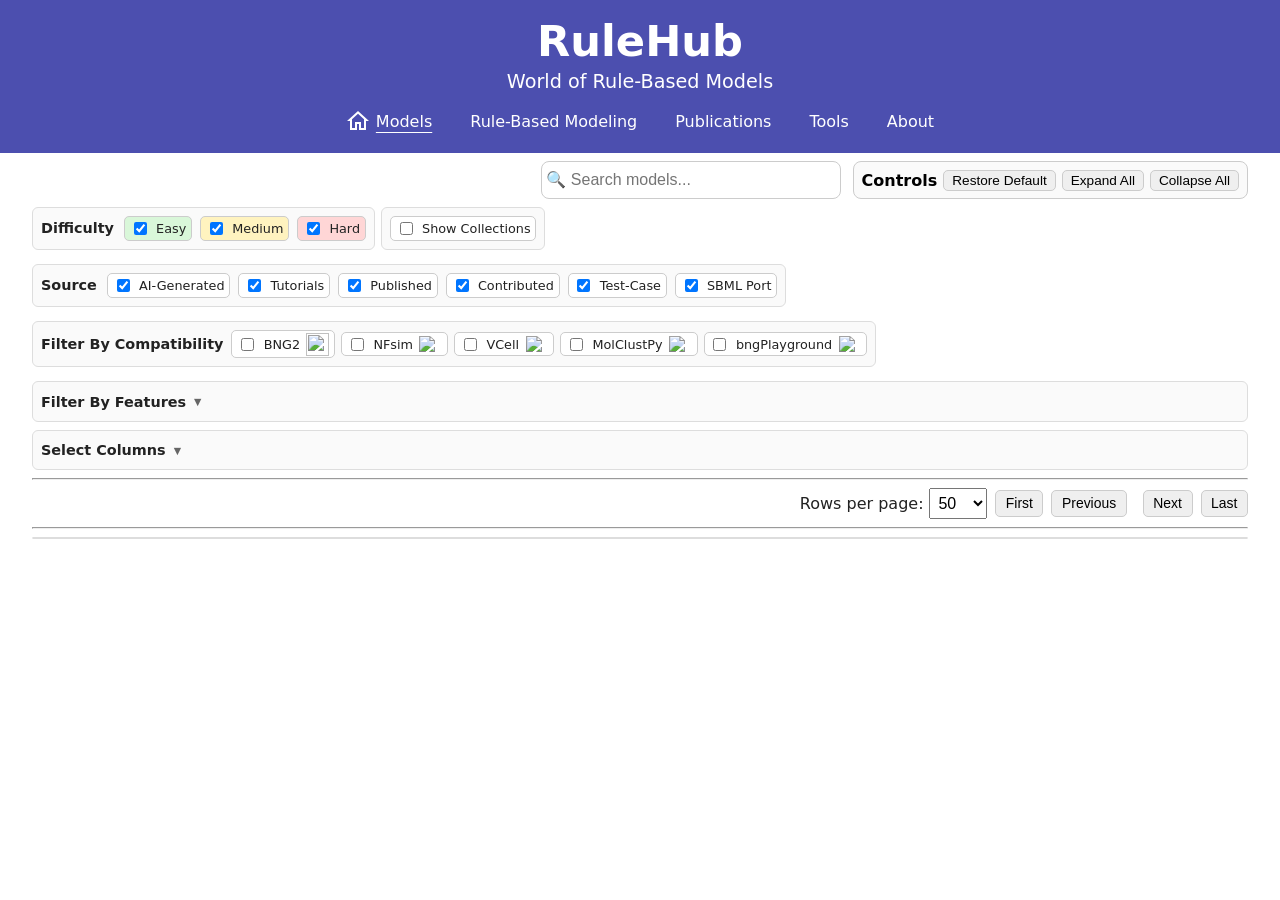
==== index.html @ 50737d17 "Discovered reasoning behind counting discrepancies and made index2 to index.html" ====
<!doctype html>
<html lang="en">
<head>
  <meta charset="utf-8" />
  <meta name="viewport" content="width=device-width, initial-scale=1" />
  <title>RuleHub Models Metadata</title>

  <link rel="stylesheet" href="index.css" />
  <script src="https://cdn.jsdelivr.net/npm/js-yaml@4/dist/js-yaml.min.js"></script>
  <script src="index.js" defer></script>
</head>

<body>
<header class="site-header">

  <h1>RuleHub</h1>

  <h2>World of Rule-Based Models</h2>

  <nav class="main-nav">
    <a href="index.html" class="active"><svg xmlns="http://www.w3.org/2000/svg" x="0px" y="0px" width="24" height="24" viewBox="0 0 24 24">
<path d="M 12 2.0996094 L 1 12 L 4 12 L 4 21 L 11 21 L 11 15 L 13 15 L 13 21 L 20 21 L 20 12 L 23 12 L 12 2.0996094 z M 12 4.7910156 L 18 10.191406 L 18 11 L 18 19 L 15 19 L 15 13 L 9 13 L 9 19 L 6 19 L 6 10.191406 L 12 4.7910156 z"></path>
</svg>Models</a>
    <a href="description.html">Rule-Based Modeling</a>
    <a href="publications.html">Publications</a>
    <a href="tools.html">Tools</a>
    <a href="about.html">About</a>
  </nav>

</header>

  <section class="hero">

  <div class="hero-left">
    
    <h3 id="modelCount" class="stat total-stat" style="
        margin-bottom: 3px;
        margin-top: 8px;
        padding-bottom: 3px;
        padding-top: 3px;
        padding-right: 8px;
        padding-left: 8px;
        font-weight: 600;
    "></h3>
  
<div id="modelSummary" class="model-stats"></div>

  </div>

 <div class="hero-right">

<div class="search-controls">

  <input
    id="search"
    type="search"
    placeholder="🔍 Search models..."
    aria-label="Search models"
  />

<div class="controls-box">
    <span class="controls-title">Controls</span>

    <button id="restoreDefaults" class="small-button">
        Restore Default
    </button>

    <button id="expand-all" class="small-button">
        Expand All
    </button>

    <button id="collapse-all" class="small-button">
        Collapse All
    </button>
</div>

</div>

  </div>

</section>

<div id="status">Loading...</div>

  <div class="filter-layout">
    <div class="filter-panel difficulty-filter always-open">
      <h2>Difficulty</h2>
      <div class="filter-group">
        <label class="difficulty-beginner">
          <input type="checkbox" class="difficulty-checkbox" value="beginner" checked>
          Easy
        </label>
        <label class="difficulty-intermediate">
          <input type="checkbox" class="difficulty-checkbox" value="intermediate" checked>
          Medium
        </label>
        <label class="difficulty-advanced">
          <input type="checkbox" class="difficulty-checkbox" value="advanced" checked>
          Hard
        </label>
      </div>
    </div>

    <div class="filter-panel collections-filter always-open">
      <div class="filter-group">
        <label>
          <input type="checkbox" id="showCollections">
          Show Collections
        </label>
      </div>
    </div>

    <div class="filter-panel source-filter always-open">
      <h2>Source</h2>
      <div class="filter-group">
        <label><input type="checkbox" class="type-checkbox" value="ai-generated" checked> AI-Generated</label>
        <label><input type="checkbox" class="type-checkbox" value="tutorial" checked> Tutorials</label>
        <label><input type="checkbox" class="type-checkbox" value="published" checked> Published</label>
        <label><input type="checkbox" class="type-checkbox" value="contributed" checked> Contributed</label>
        <label><input type="checkbox" class="type-checkbox" value="test-case" checked> Test-Case</label>
        <label><input type="checkbox" class="type-checkbox" value="ported-from-sbml" checked> SBML Port</label>
      </div>
    </div>

    <div class="filter-panel compatibility-panel always-open">
      <h2>Filter By Compatibility</h2>
      <div class="filter-group">
        <label><input type="checkbox" class="feature-checkbox" value="compatibility.bng2_compatible"> BNG2 <img class="compat-icon" src="icons/BNG2.svg" width="23"></label>
        <label><input type="checkbox" class="feature-checkbox" value="compatibility.nfsim_compatible"> NFsim <img src="icons/NFsim.svg" width="23"></label>
        <label><input type="checkbox" class="feature-checkbox" value="compatibility.vcell_compatible"> VCell <img src="icons/vcell.svg" width="23"></label>
        <label><input type="checkbox" class="feature-checkbox" value="compatibility.molclustpy_compatible"> MolClustPy <img src="icons/Molclustpy.svg" width="23"></label>
        <label><input type="checkbox" class="feature-checkbox" value="playground.visible"> bngPlayground <img src="icons/BNGPlayground.svg" width="23"></label>
      </div>
    </div>

    <details class="filter-panel features-panel" closed>
      <summary><h2>Filter By Features</h2></summary>
      <div class="compact-filter-options">
        <label><input type="checkbox" class="feature-checkbox" value="compatibility.mpd_compatible"> MPD <img src="icons/mpd.png" width="23"></label>
        <label><input type="checkbox" class="feature-checkbox" value="compatibility.uses_cbngl_compartments"> CBNGL Compartments <img src="icons/cBNGL.svg" width="23"></label>
        <label><input type="checkbox" class="feature-checkbox" value="compatibility.uses_vcell_compartments"> VCell Compartments <img src="icons/vcell-compartments.svg" width="23"></label>
        <label><input type="checkbox" class="feature-checkbox" value="compatibility.uses_energy"> Energy <img src="icons/einstein-equation.svg" width="23"></label>
        <label><input type="checkbox" class="feature-checkbox" value="compatibility.uses_functions"> Functions <img src="icons/functions.svg" width="23"></label>
        <label><input type="checkbox" class="feature-checkbox" value="compatibility.uses_moveconnected"> MoveConnected</label>
        <label><input type="checkbox" class="feature-checkbox" value="compatibility.uses_trash_molecules"> Trash Molecules <img src="icons/trash1.svg" width="23"></label>
        <label><input type="checkbox" class="feature-checkbox" value="compatibility.uses_anchors"> Anchors <img src="icons/anchor.svg" width="23"></label>
        <label><input type="checkbox" class="feature-checkbox" value="compatibility.uses_multiple_identical_sites"> Multiple Identical Sites <img src="icons/multiple_sites.svg" width="23"></label>
        <label><input type="checkbox" class="feature-checkbox" value="compatibility.uses_deletes_molecules"> Deletes Molecules</label>
        <label><input type="checkbox" class="feature-checkbox" value="compatibility.uses_exclude_include_reactants"> Exclude/Include Reactants <img src="icons/include_exclude_reactants.svg" width="23"></label>
        <label><input type="checkbox" class="feature-checkbox" value="compatibility.uses_generate_network"> Generate Network</label>
        <label><input type="checkbox" class="feature-checkbox" value="features.uses_totalrate"> Total Rate</label>
      </div>
    </details>
  </div>

  <details class="filter-panel" closed>
  <summary><h2>Select Columns</h2></summary>

  <div class="column-header">

    <div class="column-actions">
      <button id="showDefault" class="small-button">Default columns</button>
      <button id="showAll" class="small-button">Show all</button>
    </div>
  </div>

    <!--
      The following column checkboxes are intentionally commented out / hidden:
      file,
      path,
      id,
      bngl_code,
      bngl_file,
      bngl_path,
      yaml_file,
      yaml_path,
      github,
      bngl_item,
      yaml_github,
      source.source_path,
      source.origin,
      playground.visible,
      playground.featured,
      playground.gallery_category,
      playground.gallery_categories,
      contributors,
      parse_error,
      collection.count,
      collection.parent_model,
      collection.type,
      collection.variant_key,
      source.original_format,
      source.original_repository,
      raw
-->
  
    <div id="columnCheckboxes" class="checkbox-grid"></div>
  </details>
  <hr>
</hr>
<div class="pagination">
    <div id="pageSummary"></div>

    <div class="pagination-controls">
        <label>
            Rows per page:
        <select id="pageSize">
                <option value="50" selected>50</option>
                <option value="100">100</option>
                <option value="all">All</option>
            </select>
        </label>

      <button id="firstPage">First</button>
      <button id="prevPage">Previous</button>
      <span id="pageNumber"></span>
      <button id="nextPage">Next</button>
      <button id="lastPage">Last</button>
    </div>
</div>
<hr>
</hr>

  <div class="table-wrap">
    <table id="metadataTable"></table>
  </div>
</body>
</html>
---- index.css ----
/* ---------- Header ---------- */

.site-header {
    background-color: #4c4faf;
    color: white;
    text-align: center;
    padding: 16px 20px;
    margin: 0 -2rem -2rem -2rem;
}

.site-header h1 {
    margin: 0;
    font-size: 2.7rem;
    color: white;
}

.site-header h2 {
    margin: 4px 0 12px;
    font-size: 1.2rem;
    font-weight: normal;
    color: white;
}
.main-nav {
  display: flex;
  justify-content: center;
  gap: 22px;
  flex-wrap: wrap;
}

.main-nav a {
  display: flex;
  align-items: center; 
  gap: 6px; 
  text-decoration: none; 
  color: #ffffff;
  padding: 4px 8px; 
}

.main-nav a svg {
  fill: currentColor;
}

.main-nav a:hover {
  text-decoration: underline;
}

.main-nav a.active {
  text-decoration: underline; 
  text-underline-offset: 5px;
}
/* ---------- Hero Section ---------- */

.hero {
    display: flex;
    align-items: center;
    justify-content: space-between;
    gap: 1.5rem;
}

.hero-left {
    display:flex;
    flex-direction:row;
    align-items:center;
    padding-top: 30px;
    gap:12px;
    flex-wrap:wrap;
}

.page-title {
    margin: 0;
    font-size: 2rem;
    color: #222;
}

.model-stats {
    display: flex;
    gap: .75rem;
    flex-wrap: wrap;
    margin-top: .5rem;
}

.stat {
    padding: 0.45rem 0.45rem;
    border-radius: 999px;
    font-weight: 600;
    font-size: 0.95rem;
}

.total-stat {
    display: inline-block;
    align-self: flex-start;
    width: fit-content;

    margin: 0 0 0.8rem 0;   /* remove default h3 margins */

    padding: 0;
    border-radius: 0;

    background: none;
    color: #222;

    font-size: 1.2rem;
    font-weight: 700;
}
.published {
    background: none;
    color: #222;
}

.examples {
    background: none;
    color: #222;
}

.tutorials {
    background: none;
    color: #222;
}

.hero-right {
    flex: 1;
    display: flex;
    justify-content: flex-end;
}

.hero-buttons {
    display: flex;
    gap: 0.5rem;
}

.hero-right input {
    width: 300px;
    padding: .45rem .7rem;
    margin: 40px 0 0 0;
    font-size: .9rem;
    height: 38px;
    box-sizing: border-box;

    border: 1px solid #ccc;
    border-radius: 8px;
    outline: none;
    transition: .2s;
}

.hero-right input:focus {
    border-color: #4c4faf;
    box-shadow: 0 0 6px rgba(76,79,175,.25);
}

body {
  font-family: system-ui, -apple-system, BlinkMacSystemFont, "Segoe UI", sans-serif;
  margin-top: 0;
  margin-bottom: 0;
  margin-left: 2rem;
  margin-right: 2rem;
  color: #222;
}

h1 {
  margin-bottom: 0.25rem;
}

.muted {
  color: #666;
  margin-top: 0;
}

.controls {
  display: flex;
  gap: 1rem;
  flex-wrap: wrap;
  align-items: center;
  margin: 1.5rem 0;
}

input[type="search"],
select {
  padding: 0.3rem;
  font-size: 1rem;
}

input[type="search"] {
  min-width: 300px;
}

.search-controls {
    display: flex;
    align-items: center;   
    gap: 12px;
}

.controls-box {
    display: flex;
    align-items: center;

    height: 38px;          
    box-sizing: border-box;
    margin: 40px 0 0 0;

    padding: 0 8px;
    gap: 6px;

    border: 1px solid #ccc;
    border-radius: 8px;
    background: #fafafa;
}

.controls-title {
    display: flex;
    align-items: center;
    height: 100%;

    font-weight: 600;
    font-size: 1rem;
    color: black;
}

.controls-box .small-button {
    padding: 2px 8px;
    white-space: nowrap;
    font-size: 0.85rem;
}

button {
  padding: 0.3rem 0.6rem;
  font-size: .87rem;
  cursor: pointer;
  border-radius: 5px;
  border: 1px solid #ccc;
}

#status {
  margin: 1rem 0;
  color: #444;
}

.filter-panel,
.column-panel {
  border: 1px solid #ddd;
  border-radius: 6px;
  padding: .5rem;
  margin: .5rem 0 0;
  background: #fafafa;
}

.filter-panel summary {
  cursor: pointer;
  display: flex;
  align-items: center;
  outline: none;
  user-select: none;
  padding: 0.2rem 0;
}

.filter-panel[open] summary {
  margin-bottom: 1rem;
  display: flex;
}

.filter-panel h2,
.column-panel h2 {
    margin: 0;
    font-size: 0.9rem;
    font-weight: 600;
}

.filter-panel summary h2 {
  display: inline-block;
  margin: 0;
}

.filter-panel summary:hover h2,
.filter-panel summary:hover::after {
  color: #4c4faf;
}

.filter-panel[open] summary {
  margin-bottom: 1rem;
}

.filter-panel summary {
  list-style: none; /* Firefox */
}
.filter-panel summary::-webkit-details-marker {
  display: none; /* Chrome/Safari */
}

.filter-panel summary {
  cursor: pointer;
  display: inline-flex;
  align-items: center;
  gap: 8px;
  outline: none;
  user-select: none;
}

.filter-panel summary::after {
  content: "▼";
  font-size: 0.6rem; /* Make it slightly smaller than the H2 text */
  color: #666; /* Subtle dark gray color */
  transition: transform 0.2s ease; /* Smooth rotation transition */
}

.filter-panel[open] summary::after {
  transform: rotate(180deg);
}

.column-header {
  display: flex;
  gap: 0.75rem;
  flex-wrap: wrap;
  align-items: center;
  margin-bottom: 0.75rem;
}

.filter-groups {
  display: flex;
  gap: .75rem;
  flex-wrap: wrap;
  align-items: flex-start;
}

.filter-group {
  display: flex;
  gap: 0.35rem;
  flex-wrap: wrap;
  align-items: center;
}

.filter-group-title {
  font-weight: 700;
  margin-right: 0.25rem;
}

.filter-group label {
  display: inline-flex;
  gap: 0.4rem;
  align-items: center;
  font-size: .8rem;
  padding: .12rem .3rem;
  border-radius: 5px;
  border: 1px solid #ccc;
  background: #fff;
}

.difficulty-beginner {
  background: #d9f7d9 !important;
}

.difficulty-intermediate {
  background: #fff3bf !important;
}

.difficulty-advanced {
  background: #ffd6d6 !important;
}

.model-name {
  display: inline-block;
  padding: 0.25rem 0.45rem;
  border-radius: 5px;
  font-weight: 600;
}

.model-name-link {
  text-decoration: underline;
  color: #0757a8;
}

.type-badge {
  display: inline-block;
  padding: 0.2rem 0.45rem;
  border-radius: 999px;
  border: 1px solid #ccc;
  background: #fff;
  font-weight: 600;
  white-space: nowrap;
}

.column-actions {
  display: flex;
  gap: 0.35rem;
  flex-wrap: wrap;
  align-items: center;
}

.checkbox-grid {
  display: grid;
  grid-template-columns: repeat(auto-fill, minmax(220px, 1fr));
  gap: 0.2rem 0.6rem;
  max-height: 250px;
  overflow-y: auto;
  padding-right: 0.5rem;
}

.checkbox-grid label {
  display: flex;
  gap: 0.4rem;
  align-items: center;
  font-size: 0.85rem;
  word-break: break-word;
}

.table-wrap {
  overflow-x: auto;
  border: 1px solid #ddd;
  border-radius: 6px;
}

table {
  border-collapse: collapse;
  width: auto;
  font-size: 0.87rem;
}

th,
td {
  border-bottom: 1px solid #eee;
  padding: 0.55rem 0.7rem;
  vertical-align: top;
  text-align: left;
}

th {
  position: sticky;
  top: 0;
  background: #f7f7f7;
  z-index: 1;
  white-space: nowrap;
}

.th-content {
  display: inline-flex;
  align-items: center;
  gap: 0.35rem;
}

.sort-button {
  border: 1px solid #ccc;
  background: #fff;
  padding: 0.15rem 0.35rem;
  font-size: 0.8rem;
  line-height: 1;
  border-radius: 4px;
  cursor: pointer;
}

.sort-button.active {
  font-weight: 700;
  border-color: #555;
  background: #eee;
}

tr:hover td {
  background: #fafafa;
}

code {
  background: #f4f4f4;
  padding: 0.1rem 0.25rem;
  border-radius: 3px;
}

a {
  color: #0757a8;
}

.pagination {
  display: flex;
  gap: 0.75rem;
  flex-wrap: wrap;
  align-items: center;
  justify-content: space-between;
  margin: .7rem 0 .7;
}

.pagination-controls {
  display: flex;
  gap: 0.5rem;
  flex-wrap: wrap;
  align-items: center;
}

.pagination button:disabled {
  opacity: 0.45;
  cursor: not-allowed;
}

#status {
    display: none;
}

.horizontal-filter-block {
    display: flex;
    flex-wrap: wrap;
    gap: 8px;
    align-items: center;

    margin: 0;
    padding:4px 8px;

    border: 1px solid #ddd;
    border-radius: 8px;

    background: #fafafa;
}

.horizontal-filter-block .filter-group {
    display: flex;
    flex-wrap: wrap;
    align-items: center;
    gap: 6px;
}

.horizontal-filter-block .filter-group-title {
    font-weight: 700;
    margin-right: 10px;
}

.horizontal-filter-block label {
    display: flex;
    align-items: center;
    gap: 5px;
    white-space: nowrap;
}

.filter-row {
  display: flex;
  flex-wrap: wrap;
  align-items: flex-start;
  gap: 8px;
}

.compact-filter-options {
  display: flex;
  flex-wrap: wrap;
  align-items: center;
  justify-content: flex-start;
  gap: 0.2rem 0.3rem;
}
.compact-filter-options label {
  display: inline-flex;
  align-items: center;
  gap: 0.25rem;
  flex: 0 0 auto;
  padding: 0.12rem 0.25rem;
  margin: 0;
  border: 1px solid #e0e0e0;
  border-radius: 4px;
  background: #fff;
  font-size: 0.8rem;
  line-height: 1.2;
  white-space: nowrap;
}

.difficulty-filter,
.collections-filter,
.source-filter {
  display: inline-flex;
  align-items: center;
  flex-wrap: wrap;
  width: fit-content;
  max-width: 100%;
}

.difficulty-filter h2,
.collections-filter h2,
.source-filter h2 {
  margin: 0;
  margin-right: 10px;
  font-size: 0.9rem;
}

.difficulty-filter .filter-group,
.collections-filter .filter-group,
.source-filter .filter-group {
  display: flex;
  align-items: center;
  flex-wrap: wrap;
  gap: 8px;
}

.filter-layout {
  display: flex;
  flex-wrap: wrap;
  gap: 6px;
  align-items: flex-start;
  justify-content: flex-start;
}

.difficulty-filter,
.collections-filter,
.source-filter {
  width: fit-content;
  max-width: 100%;
}

.compatibility-panel {
    width: fit-content;
    display: inline-flex;
    align-items: center;
    flex-wrap: wrap;
    gap: 8px;
}

.compatibility-panel h2 {
    margin: 0;
    white-space: nowrap;
}

.compat-icon {
    width: 23px;
    height: 23px;
    object-fit: contain;
}

.compatibility-panel .filter-group {
    display: flex;
    flex-wrap: wrap;
    align-items: center;
    gap: 6px;
    margin: 0;
}

.compatibility-panel .filter-group label {
    margin: 0;
}

.features-panel {
    width: 100%;
}

.filter-top-row {
    display: grid;
    grid-template-columns: auto 1fr;
    gap: 8px;
    align-items: start;
}

.features-panel summary {
    display: flex;
    align-items: center;
}

.features-panel .feature-options {
    display: none;
}

.features-panel[open] .feature-options {
    display: flex;
    grid-column: 1 / -1;
    flex-wrap: wrap;
}
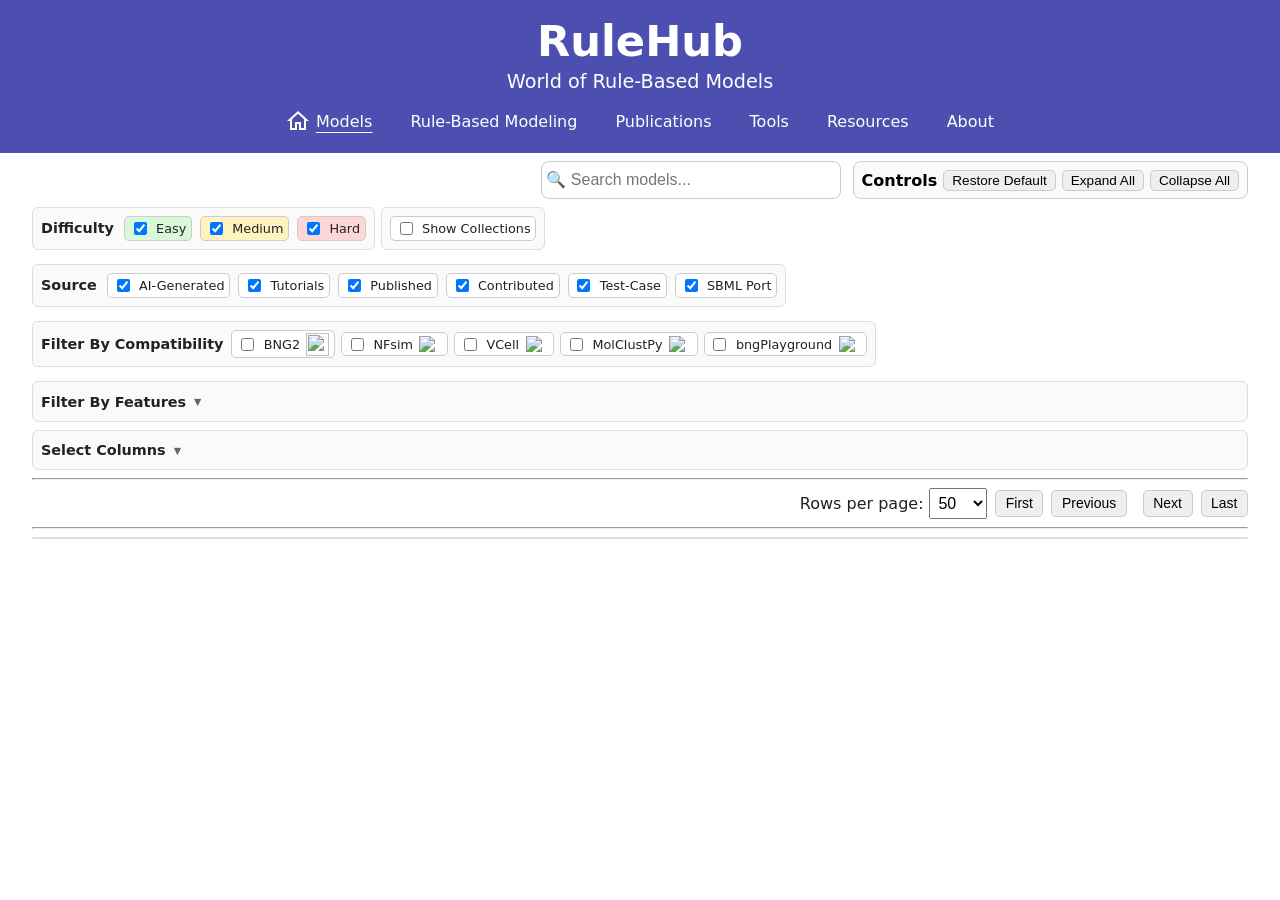
==== commit bed0898e: "Created resources, tools, and about pages" ====
--- a/index.html
+++ b/index.html
@@ -24,6 +24,7 @@
     <a href="description.html">Rule-Based Modeling</a>
     <a href="publications.html">Publications</a>
     <a href="tools.html">Tools</a>
+    <a href="resources.html">Resources</a>
     <a href="about.html">About</a>
   </nav>
 
--- a/index.css
+++ b/index.css
@@ -462,7 +462,7 @@
 }
 
 a {
-  color: #0757a8;
+  color: #0000ee;
 }
 
 .pagination {
@@ -651,3 +651,36 @@
     grid-column: 1 / -1;
     flex-wrap: wrap;
 }
+
+.page-title {
+  margin-top: 35px;
+}
+
+.about-section h2 {
+    font-size: 1.4rem;
+    font-weight: 700;
+    color: #4c4faf;
+    margin-bottom: 0.7rem;
+    margin-top: 0.7rem;
+    padding-bottom: .2rem;
+}
+
+.about-section {
+  margin-bottom: 1.5rem;
+}
+
+.person-name{
+    font-weight:600;
+    font-size:1.05rem;
+}
+
+.person-role{
+    color:#666;
+    margin-top:2px;
+}
+
+.person {
+    margin-bottom: 1rem;
+    padding-left: .75rem;
+    border-left: 3px solid #4c4faf;
+}
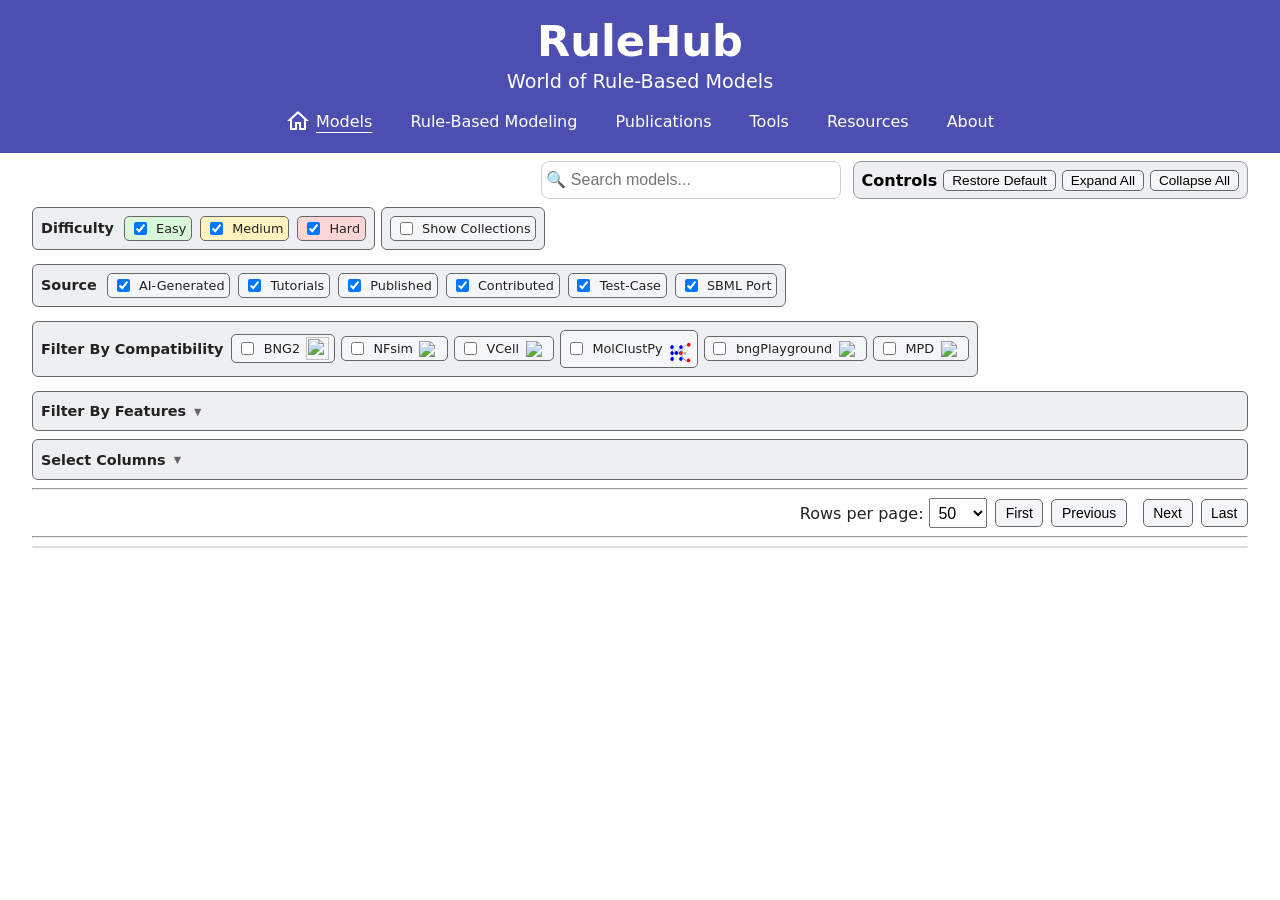
==== commit 31d57706: "MPD icon, pmid, bngplayground icon." ====
--- a/index.html
+++ b/index.html
@@ -131,13 +131,13 @@
         <label><input type="checkbox" class="feature-checkbox" value="compatibility.vcell_compatible"> VCell <img src="icons/vcell.svg" width="23"></label>
         <label><input type="checkbox" class="feature-checkbox" value="compatibility.molclustpy_compatible"> MolClustPy <img src="icons/Molclustpy.svg" width="23"></label>
         <label><input type="checkbox" class="feature-checkbox" value="playground.visible"> bngPlayground <img src="icons/BNGPlayground.svg" width="23"></label>
+         <label><input type="checkbox" class="feature-checkbox" value="compatibility.mpd_compatible"> MPD <img src="icons/mpd.png" width="23"></label>
       </div>
     </div>
 
     <details class="filter-panel features-panel" closed>
       <summary><h2>Filter By Features</h2></summary>
       <div class="compact-filter-options">
-        <label><input type="checkbox" class="feature-checkbox" value="compatibility.mpd_compatible"> MPD <img src="icons/mpd.png" width="23"></label>
         <label><input type="checkbox" class="feature-checkbox" value="compatibility.uses_cbngl_compartments"> CBNGL Compartments <img src="icons/cBNGL.svg" width="23"></label>
         <label><input type="checkbox" class="feature-checkbox" value="compatibility.uses_vcell_compartments"> VCell Compartments <img src="icons/vcell-compartments.svg" width="23"></label>
         <label><input type="checkbox" class="feature-checkbox" value="compatibility.uses_energy"> Energy <img src="icons/einstein-equation.svg" width="23"></label>
--- a/index.css
+++ b/index.css
@@ -200,9 +200,9 @@
     padding: 0 8px;
     gap: 6px;
 
-    border: 1px solid #ccc;
+    border: 1px solid #9b9a9a;
     border-radius: 8px;
-    background: #fafafa;
+    background: #eeeff1;
 }
 
 .controls-title {
@@ -219,6 +219,8 @@
     padding: 2px 8px;
     white-space: nowrap;
     font-size: 0.85rem;
+    background: #f5f6f8;
+    border: 1px solid #686767;
 }
 
 button {
@@ -226,7 +228,8 @@
   font-size: .87rem;
   cursor: pointer;
   border-radius: 5px;
-  border: 1px solid #ccc;
+  background: #f5f6f8;
+  border: 1px solid #686767;
 }
 
 #status {
@@ -236,11 +239,11 @@
 
 .filter-panel,
 .column-panel {
-  border: 1px solid #ddd;
+  border: 1px solid #686767;
   border-radius: 6px;
   padding: .5rem;
   margin: .5rem 0 0;
-  background: #fafafa;
+  background: #eeeff1;
 }
 
 .filter-panel summary {
@@ -339,8 +342,8 @@
   font-size: .8rem;
   padding: .12rem .3rem;
   border-radius: 5px;
-  border: 1px solid #ccc;
-  background: #fff;
+  border: 1px solid #686767;
+  background: #f5f6f8;
 }
 
 .difficulty-beginner {
@@ -545,9 +548,9 @@
   flex: 0 0 auto;
   padding: 0.12rem 0.25rem;
   margin: 0;
-  border: 1px solid #e0e0e0;
+  border: 1px solid #686767;
   border-radius: 4px;
-  background: #fff;
+  background: #f5f6f8;
   font-size: 0.8rem;
   line-height: 1.2;
   white-space: nowrap;
